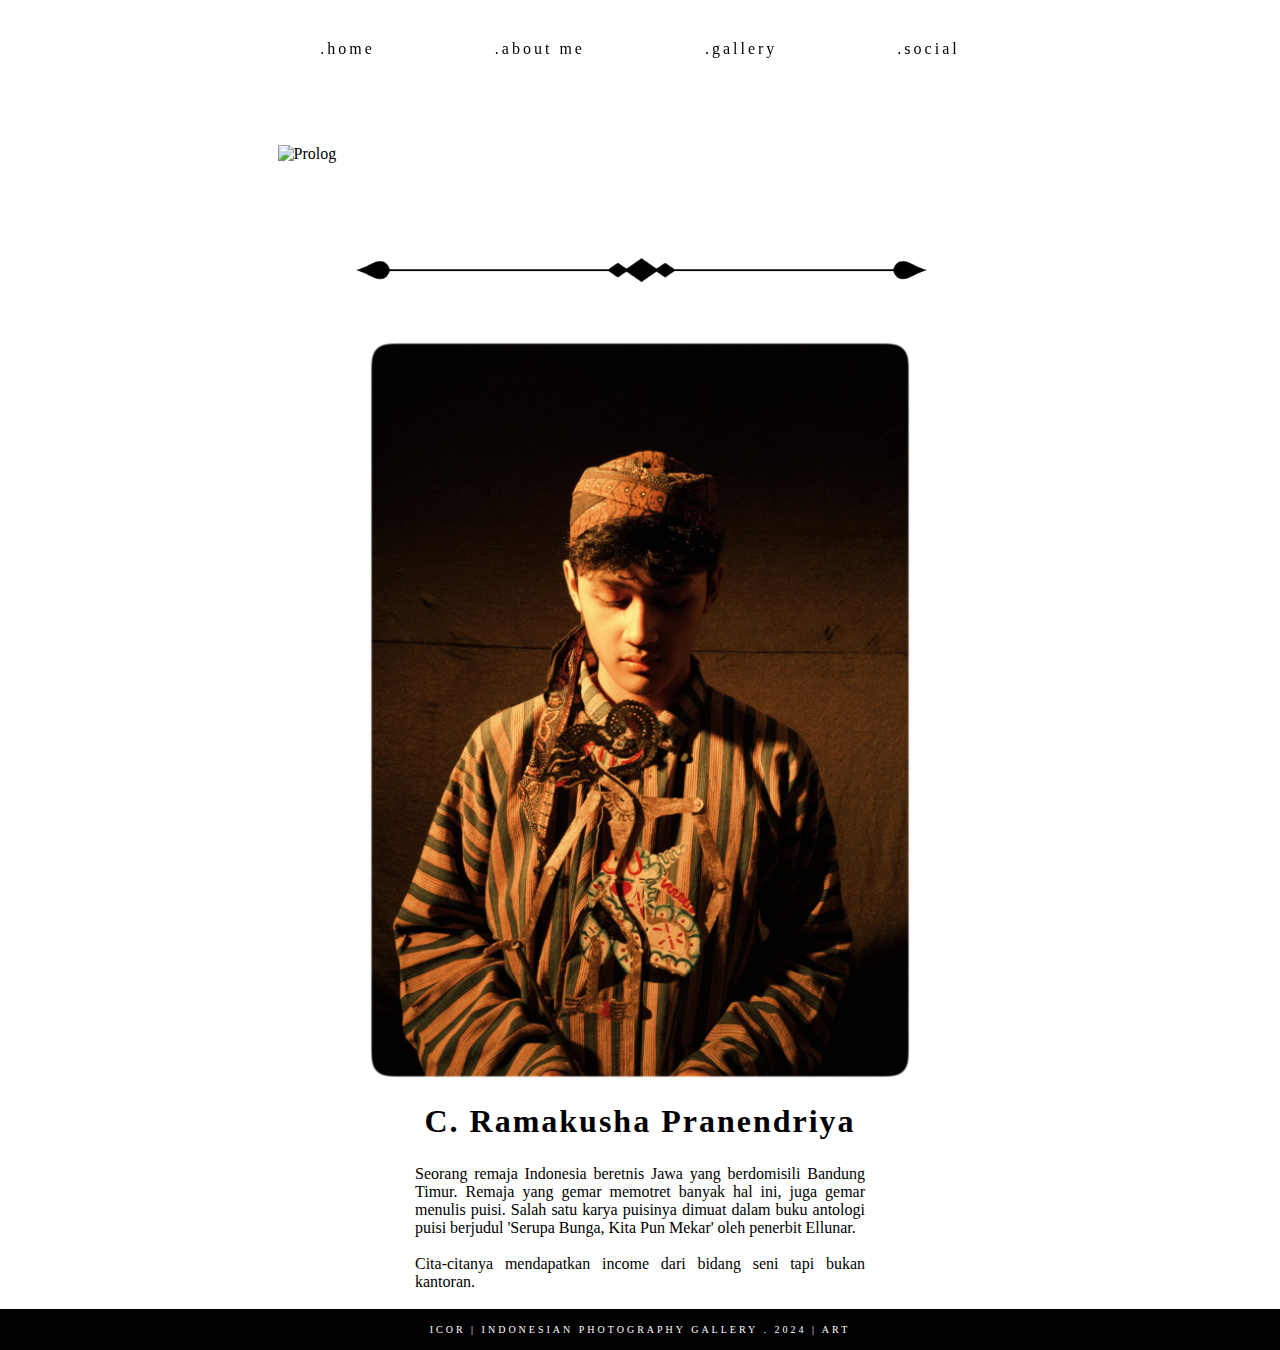
==== galecora-abt.html @ 0b9541a4 "Add files via upload" ====
<!doctype html>
<html>
<head>
<meta charset="utf-8">
<title>.icor</title>
<link href="cssgalecora.css" rel="stylesheet" type="text/css">
<script type="text/javascript" src="jssgalecora.js"></script>
</head>

	<body>		
		  <header>
				<ul>
					<li><a href="galecora.html">.home</a></li>
					<li><a href="galecora-abt.html">.about me</a></li>
					<li><a href="galecora-glr.html">.gallery</a></li>
					<li><a href="galecora-scl.html">.social</a></li>
				</ul>			
		  </header>
	
		  <table cellspacing="0" cellpadding="0" border="0" align="center" width="100%" height="50%" style="max-width: 600px; max-height: 1600px">
            <tr>
              <td style="padding: 20px 0; text-align: center"><img src="w.jpeg" width="200" height="50" border="0" alt="white"></td>
            </tr>
          </table>		
		
		  <table>
			<tr>
              <td><img src="D:\SMA SANTA MARIA\11-4\Informatika\Galecora\icor.png" alt="Prolog" style="width: 725px; height: auto; padding-top: 55px;"></td>
			</tr>
		  </table>
		
		<table cellspacing="0" cellpadding="0" border="0" align="center" width="100%" height="50%" style="max-width: 600px; max-height: 1600px">
			
			<tr>
				<td colspan="2" align="center" style="padding: 60px 0 0 0;">
					<img src="pdv.png" alt="divide" width="100%">
				</td>
			</tr>
			
			<tr>
				<td colspan="2" align="center" style="padding: px;">
			  		<img src="kushawayang.jpeg" alt="wayang" style="width: 590px;">
				</td>				
			</tr>
			
			<tr>
				<td colspan="2">
			  		<p class="nama">
						C. Ramakusha Pranendriya
			  		</p>
				</td>			
			</tr>
			
			<tr>
				<td class="about" colspan="2">
					<p>Seorang remaja Indonesia beretnis Jawa yang berdomisili Bandung Timur. Remaja yang gemar memotret banyak hal ini, juga gemar menulis puisi. Salah satu karya puisinya dimuat dalam buku antologi puisi berjudul 'Serupa Bunga, Kita Pun Mekar' oleh penerbit Ellunar.</p>
					
					<br>
					
					<p>Cita-citanya mendapatkan income dari bidang seni tapi bukan kantoran.</p>
				</td>
			</tr>
			
		</table>
		
		<table cellspacing="0" cellpadding="0" border="0" align="center" style="max-width: 600px; max-height: 1600px">
		
			<tr>
				<td style="color: #fff;">.</td>
			</tr>
			
		</table>
				
		
		
		<footer class="sticky-footer">			
			<p style="color: #fff; text-align: center;">iCor | Indonesian Photography Gallery . 2024 | art</p>			
		</footer>
		
	</body>
</html>
---- cssgalecora.css ----
@charset "utf-8";
/* CSS Document */
* {
	margin: 0;
	padding: 0;
	box-sizing: border-box;
	font-family: bahnschrift;
}

html {
	height: 100%;
}

body {
	background: #fff;
	min-height: 100%;
}

header {
	position: fixed;
	top: 0;
	left: 0;
	width: 100%;
	display: flex;
	justify-content: center;
	align-items: center;
	transition: 0.6s;
	padding-top: 40px;
	padding-bottom: 40px;
	z-index: 100000;
}

header.sticky {
	padding: 15px 100px;
	background: #000;
}

header ul {
	position: relative;
	display: flex;
	justify-content: center;
	align-items: center;
}

header ul li {
	align: center;
	list-style: none;
	padding-right: 45px;
	Padding-left: 45px;
}

header ul li a {
	align: center;
	margin: 0 15px;
	text-decoration: none;
	color: #000;
	letter-spacing: 3px;
	font-weight: 500px;
	transition: 0.6s;
}

header.sticky ul li a {
	color: #fff;
}

table {
	border-spacing: 0;
	border-collapse: collapse;
	table-layout: fixed;
	margin: 0 auto;
}

table tr {
	align: center;
}

table tr td {
	text-align: justify;
}

img {
	-ms-interpolation-mode: bicubic;
}

h2 {
	align: left;
	font-family: georgia;
	font-weight: 750;
	font-size: 2em;
}

.sticky-footer {
	position: sticky;
	background: #000;
	top: 100%;
}

.sticky-footer p {
	padding: 15px;
	font-family: georgia;
	letter-spacing: 3px;
	text-transform: uppercase;
	font-size: 10px;
	font-weight: lighter;
}

.nama {
	font-family: georgia;
	padding: 0 0 25px 0;
	text-align: center;
	font-size: 2em;
	letter-spacing: 2px;
	font-weight: bolder;
}

.about {
	padding: 0 75px 0 75px;
	font-family: georgia;
}

.wrapper {
	width: 100%;
	height: 100%;
	display: flex;
	justify-content: center;
	align-items: center;
}

.gambar {
	width: 590px;
	position: relative;	
}

img {
	width: 100%;
	display: block;
	margin: auto;
}

.konten {
	width: 100%;
	height: 100%;
	top: 0;	left: 0;
	position: absolute;
	background: rgba(0, 0, 0, 0.6);
	display: flex;
	justify-content: center;
	align-items: center;
	flex-direction: column;
	opacity: 0;
	transition: 0.6s;
}

.konten:hover {
	opacity: 1;
}

.konten p {
	font-size: 19px;
	color: #fff;	
	font-family: georgia;
	letter-spacing: 2px;
	padding: 0 45px 0 45px;
	font-weight: lighter;
}

.konten > * {
	transform: translateY(25px);
	transition: transform 0.6s;
}

.konten:hover > * {
	transform: translateY(0px);
	transition: ease 0.6s;
}
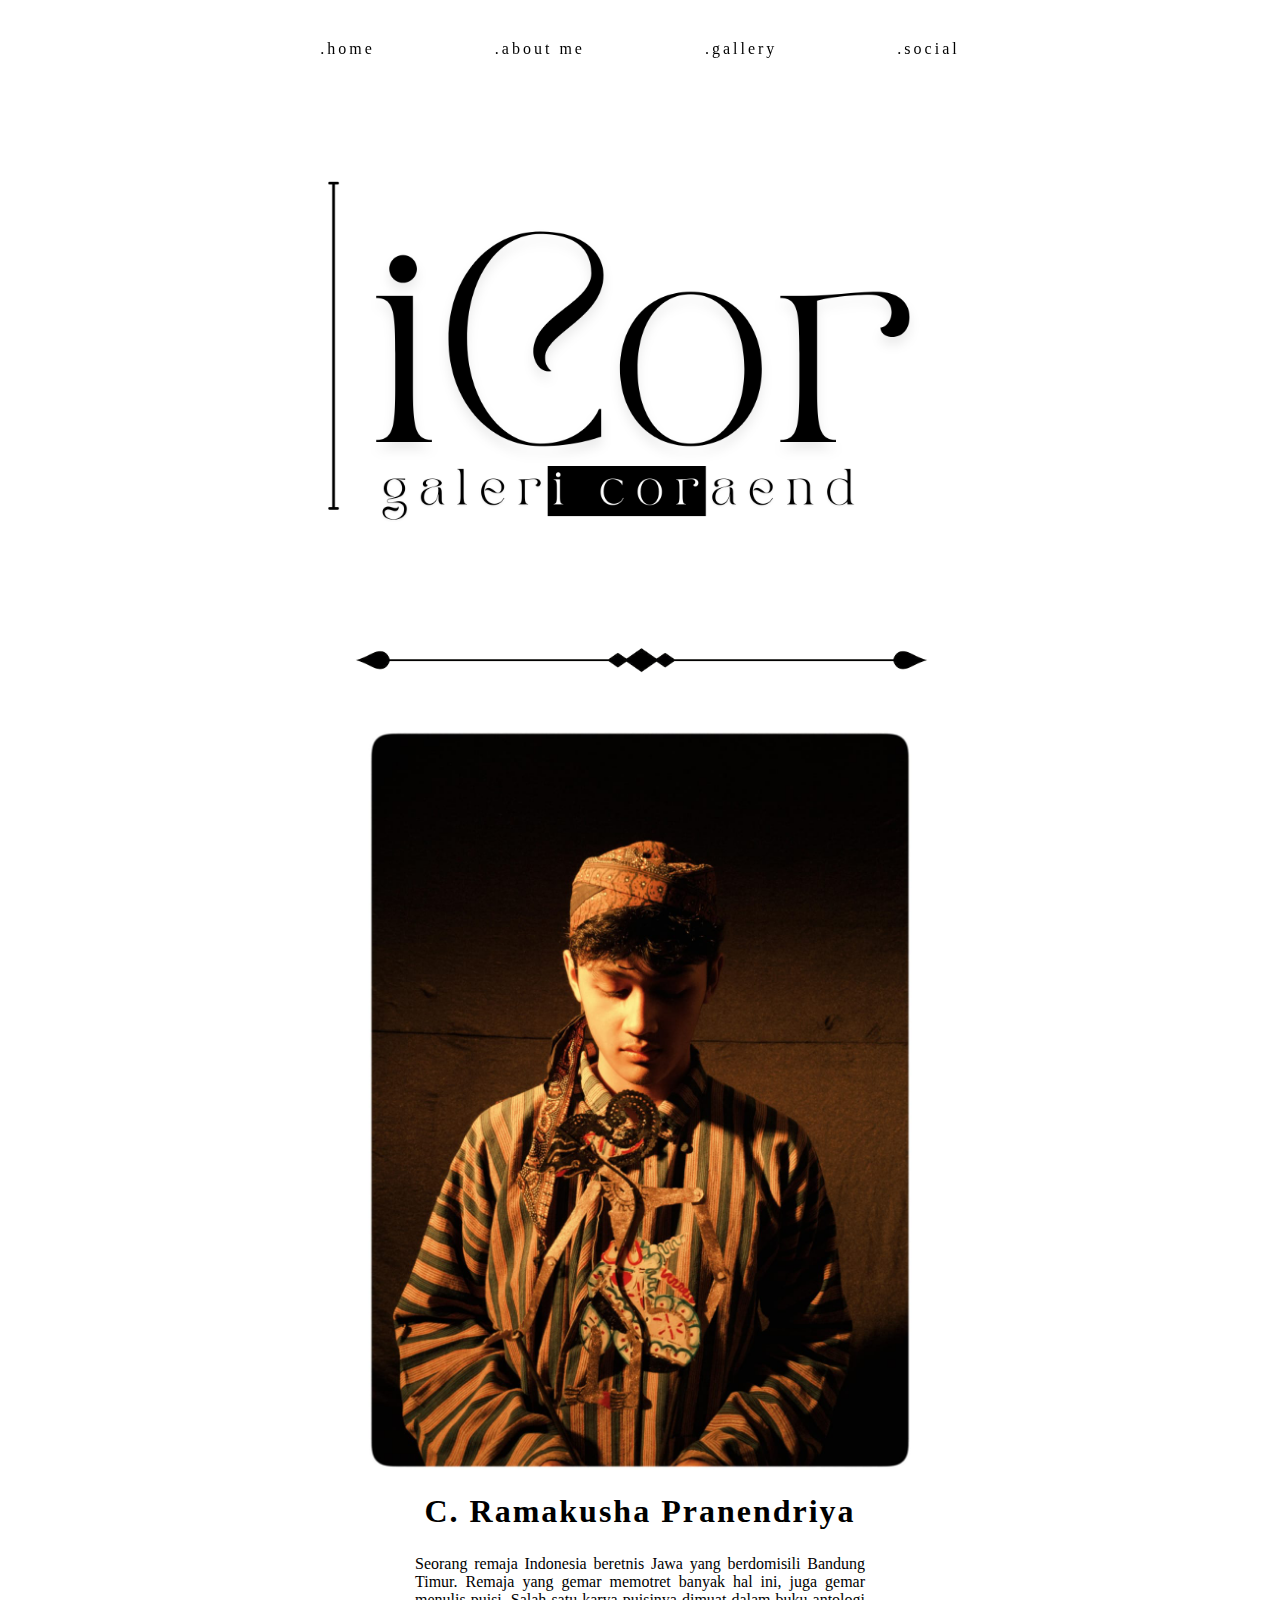
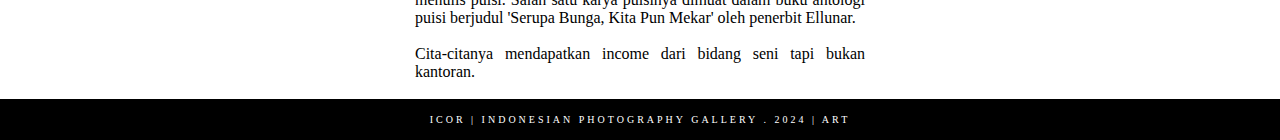
==== commit 718b3fe2: "Update galecora-abt.html" ====
--- a/galecora-abt.html
+++ b/galecora-abt.html
@@ -10,7 +10,7 @@
 	<body>		
 		  <header>
 				<ul>
-					<li><a href="galecora.html">.home</a></li>
+					<li><a href="index.html">.home</a></li>
 					<li><a href="galecora-abt.html">.about me</a></li>
 					<li><a href="galecora-glr.html">.gallery</a></li>
 					<li><a href="galecora-scl.html">.social</a></li>
@@ -25,7 +25,7 @@
 		
 		  <table>
 			<tr>
-              <td><img src="D:\SMA SANTA MARIA\11-4\Informatika\Galecora\icor.png" alt="Prolog" style="width: 725px; height: auto; padding-top: 55px;"></td>
+              <td><img src="icor.png" alt="Prolog" style="width: 725px; height: auto; padding-top: 55px;"></td>
 			</tr>
 		  </table>
 		
